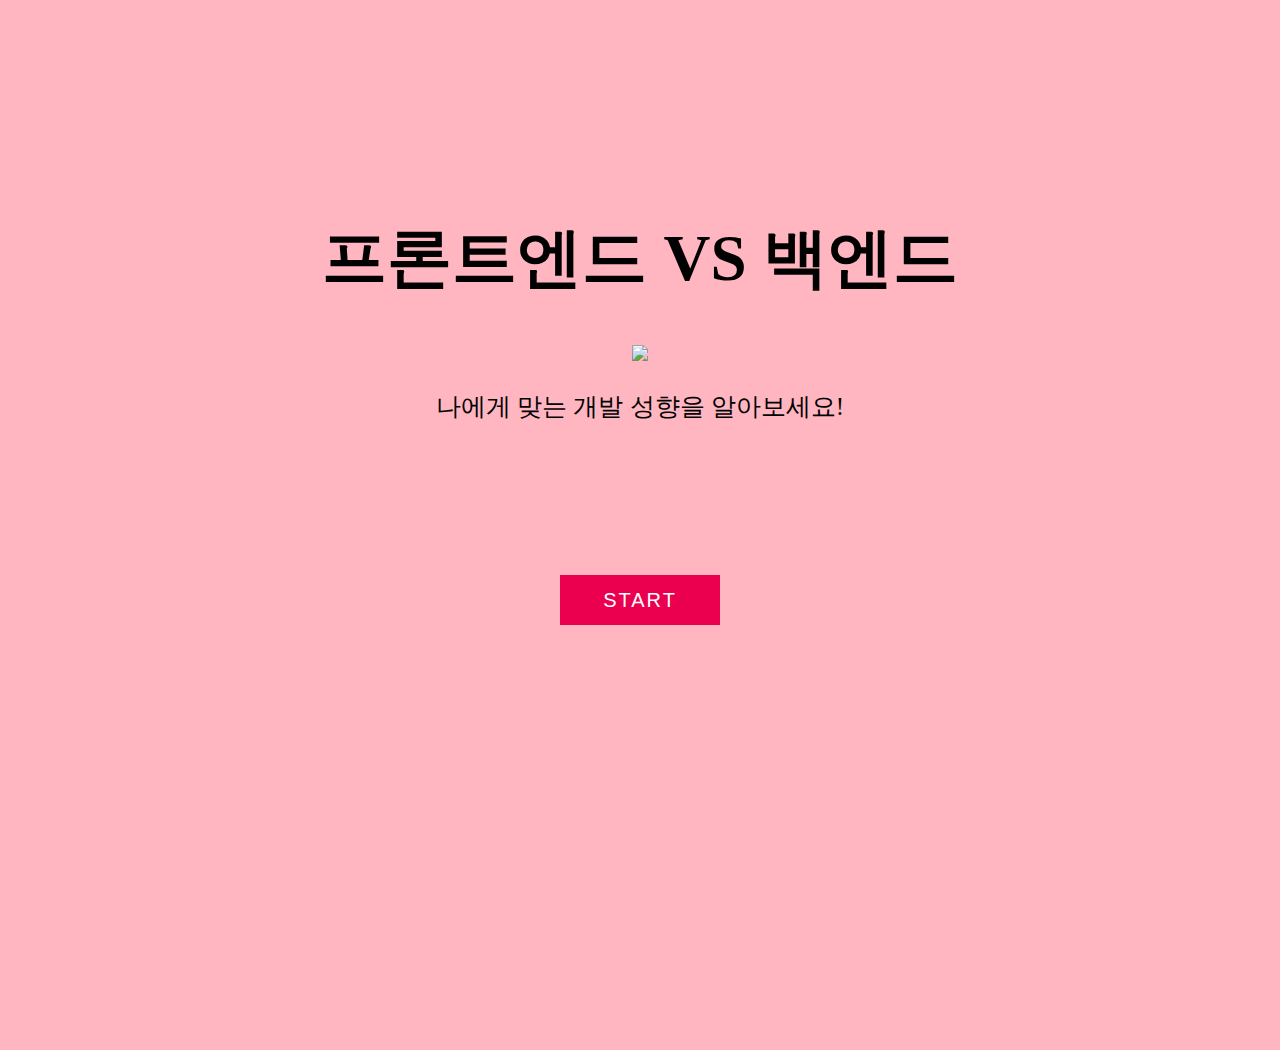
==== index.html @ fe58cb04 "Merge pull request #10 from 2th-Fisa-Pj/feat_1" ====
<!DOCTYPE html>
<html lang="en">
  <head>
    <meta charset="UTF-8" />
    <meta http-equiv="X-UA-Compatible" content="IE=edge" />
    <meta name="viewport" content="width=device-width, initial-scale=1.0" />
    <link rel="stylesheet" href="/css/style.css" />
    <link rel="stylesheet" href="https://cdn.jsdelivr.net/npm/@fortawesome/fontawesome-free@6.2.1/css/fontawesome.min.css" integrity="sha384-QYIZto+st3yW+o8+5OHfT6S482Zsvz2WfOzpFSXMF9zqeLcFV0/wlZpMtyFcZALm" crossorigin="anonymous">
    <script defer src="../libraries/p5.min.js"></script>
    <script defer src="../libraries/p5.sound.min.js"></script>
    <script defer src="../libraries/sketch.js"></script>
    
    <style>
      canvas {
        position: fixed;
        top: 0;
        left: 0;
        z-index: -1; /* 캔버스를 뒤로 위치시킴 */
      }
      </style>

    <title>Document</title>

  </head>
  <body>
  
    <div class="main">
      <h1 class="title">프론트엔드 VS 백엔드</h1>
      <img src="https://cdn-icons-png.flaticon.com/512/2482/2482264.png" width="200px"/ class="icon">
      <p class="title2">나에게 맞는 개발 성향을 알아보세요!</p><br>
      <div class="button-area">
        <a href="../html/question1.html"data-text="START"></a>
    </div>
  </body>
</html>
---- css/style.css ----
* {
  background-color: lightpink;
  max-height: 100%;
  overflow: hidden;
}

body {
  margin-top: 150px;
  position: relative;
  display: grid;
  place-items: center;
  min-height: 100vh;
}

.main {
  padding: 20px 20px;
  /* border: 1px solid white;
  border-radius: 20px;
  box-shadow: rgba(0, 0, 0, 0.35) 0px 5px 15px; */
  text-align: center;
}

.title {
  /* margin-top: 150px; */
  font-size: 65px;
  font-family: "TTWanjudaedunsancheB";
}
.title2 {
  text-align: center;
  font-size: 25px;
  font-family: "TTWanjudaedunsancheB";
}

@font-face {
  font-family: "TTWanjudaedunsancheB";
  src: url("https://cdn.jsdelivr.net/gh/projectnoonnu/noonfonts_2304-2@1.0/TTWanjudaedunsancheB.woff2")
    format("woff2");
  font-weight: 700;
  font-style: normal;
}

.button-area {
  text-align: center;
  padding: 2em;
  margin-top: 500px;
}

.button-area button {
  padding: 0.5em 1em;
  border-radius: 10px;
  border: 3px solid pink;
  background-color: pink;
  font-size: 50px;
  font-family: Arial;
}

a {
  position: absolute;
  top: 50%;
  left: 50%;
  transform: translate(-50%, -50%);
  width: 160px;
  height: 50px;
  line-height: 50px;
  font-size: 20px;
  text-align: center;
  font-family: sans-serif;
  text-decoration: none;
  text-transform: uppercase;
  letter-spacing: 2px;
  background: #ccc;
}
a:before {
  content: attr(data-text);
  position: absolute;
  top: 0;
  left: 0;
  width: 100%;
  height: 100%;
  text-align: center;
  background: #ff005e;
  color: #fff;
  transition: 0.5s;
  transform-origin: bottom;
  transform: translatey(-100%) rotatex(90deg);
}
a:hover:before {
  transform: translatey(0) rotatex(0deg);
}

a:after {
  content: attr(data-text);
  position: absolute;
  top: 0;
  left: 0;
  width: 100%;
  height: 100%;
  text-align: center;
  background: #ea004f;
  color: #fff;
  transition: 0.5s;
  transform-origin: top;
  transform: translatey(0) rotatex(0deg);
}
a:hover:after {
  transform: translatey(100%) rotatex(90deg);
}
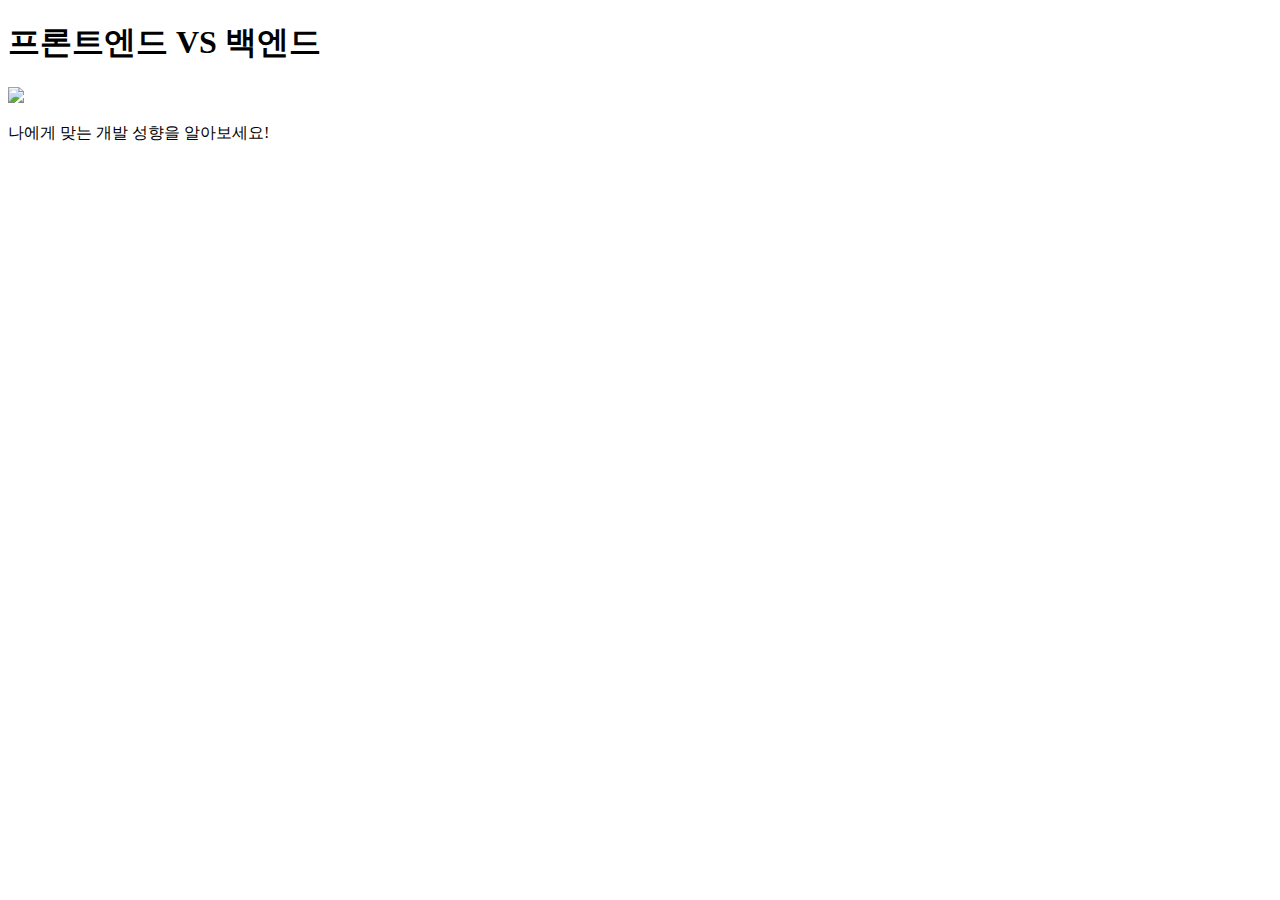
==== commit e19dac9d: "feat:경로명 수정" ====
--- a/index.html
+++ b/index.html
@@ -4,11 +4,11 @@
     <meta charset="UTF-8" />
     <meta http-equiv="X-UA-Compatible" content="IE=edge" />
     <meta name="viewport" content="width=device-width, initial-scale=1.0" />
-    <link rel="stylesheet" href="/css/style.css" />
+    <link rel="stylesheet" href="/dev-test/css/style.css" />
     <link rel="stylesheet" href="https://cdn.jsdelivr.net/npm/@fortawesome/fontawesome-free@6.2.1/css/fontawesome.min.css" integrity="sha384-QYIZto+st3yW+o8+5OHfT6S482Zsvz2WfOzpFSXMF9zqeLcFV0/wlZpMtyFcZALm" crossorigin="anonymous">
-    <script defer src="../libraries/p5.min.js"></script>
-    <script defer src="../libraries/p5.sound.min.js"></script>
-    <script defer src="../libraries/sketch.js"></script>
+    <script defer src="/dev-test/libraries/p5.min.js"></script>
+    <script defer src="/dev-test/libraries/p5.sound.min.js"></script>
+    <script defer src="/dev-test/libraries/sketch.js"></script>
     
     <style>
       canvas {
@@ -29,7 +29,7 @@
       <img src="https://cdn-icons-png.flaticon.com/512/2482/2482264.png" width="200px"/ class="icon">
       <p class="title2">나에게 맞는 개발 성향을 알아보세요!</p><br>
       <div class="button-area">
-        <a href="../html/question1.html"data-text="START"></a>
+        <a href="/dev-test/html/question1.html"data-text="START"></a>
     </div>
   </body>
 </html>
